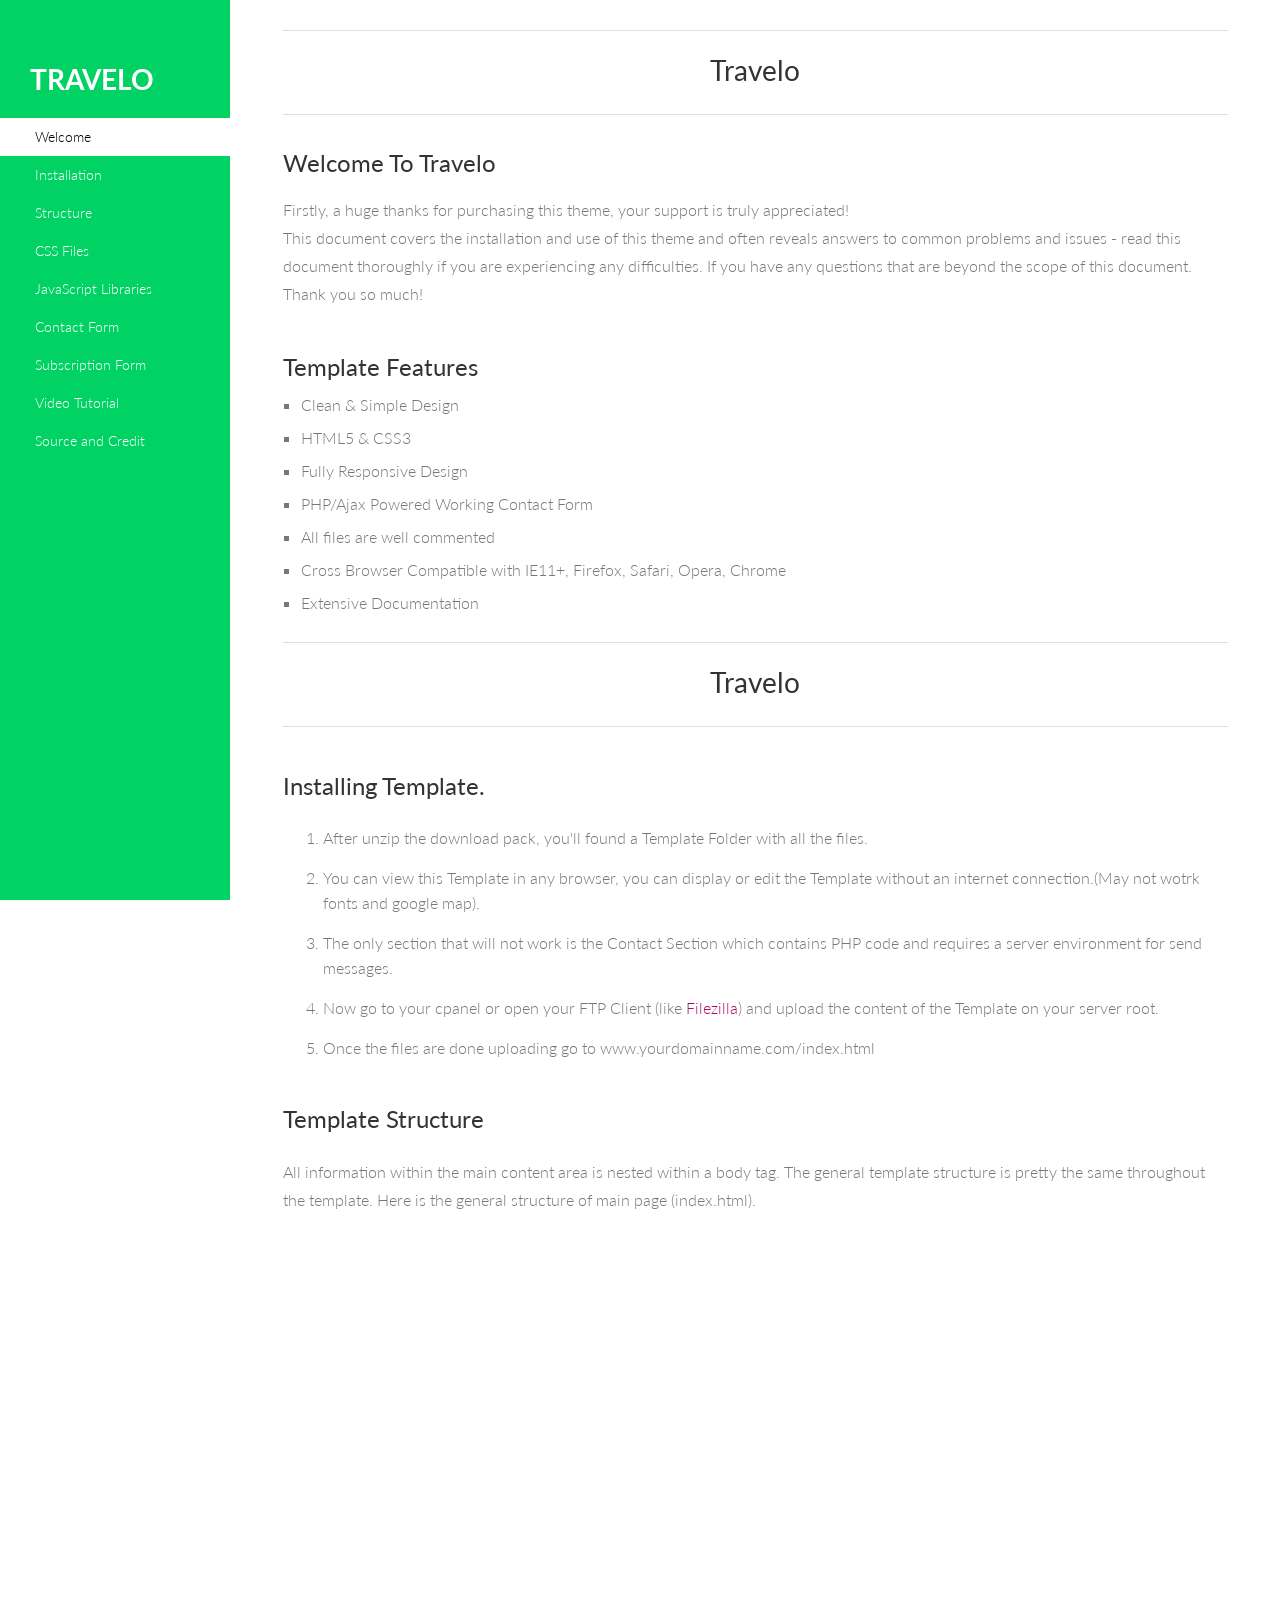
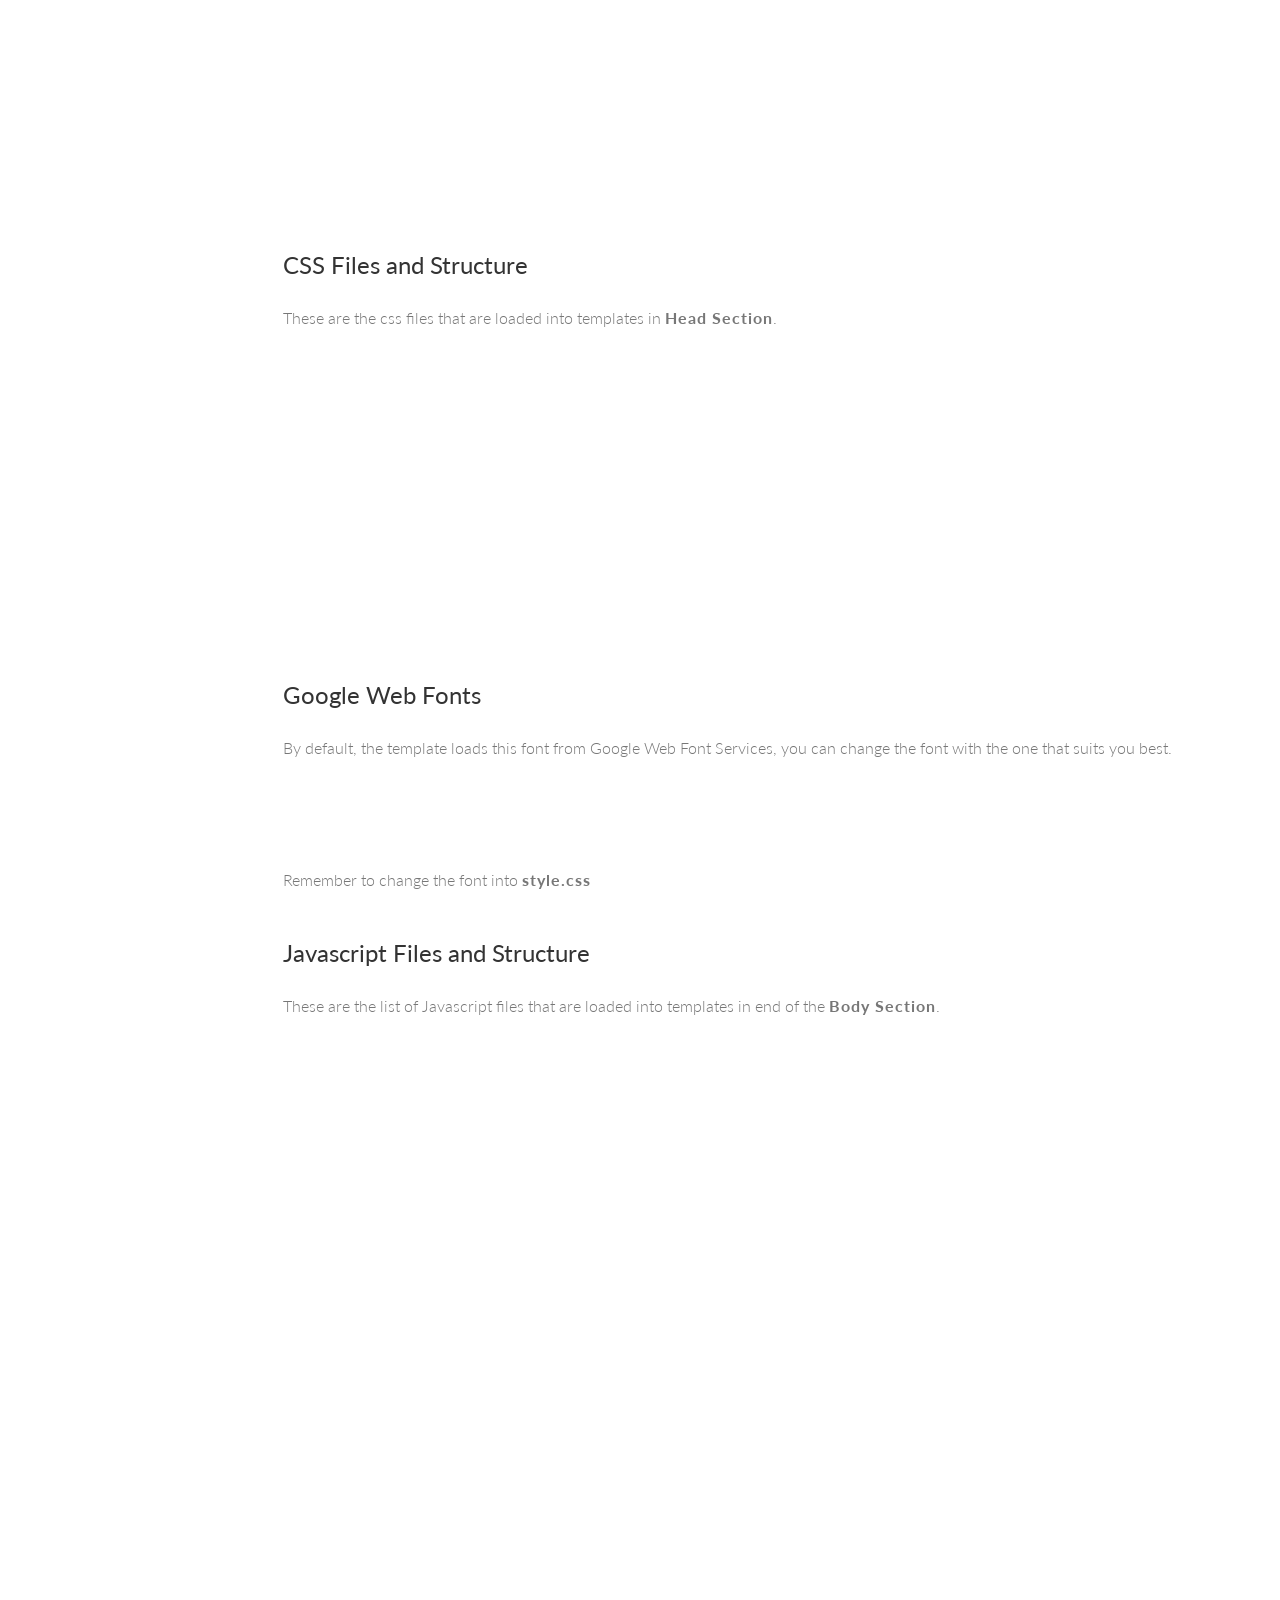
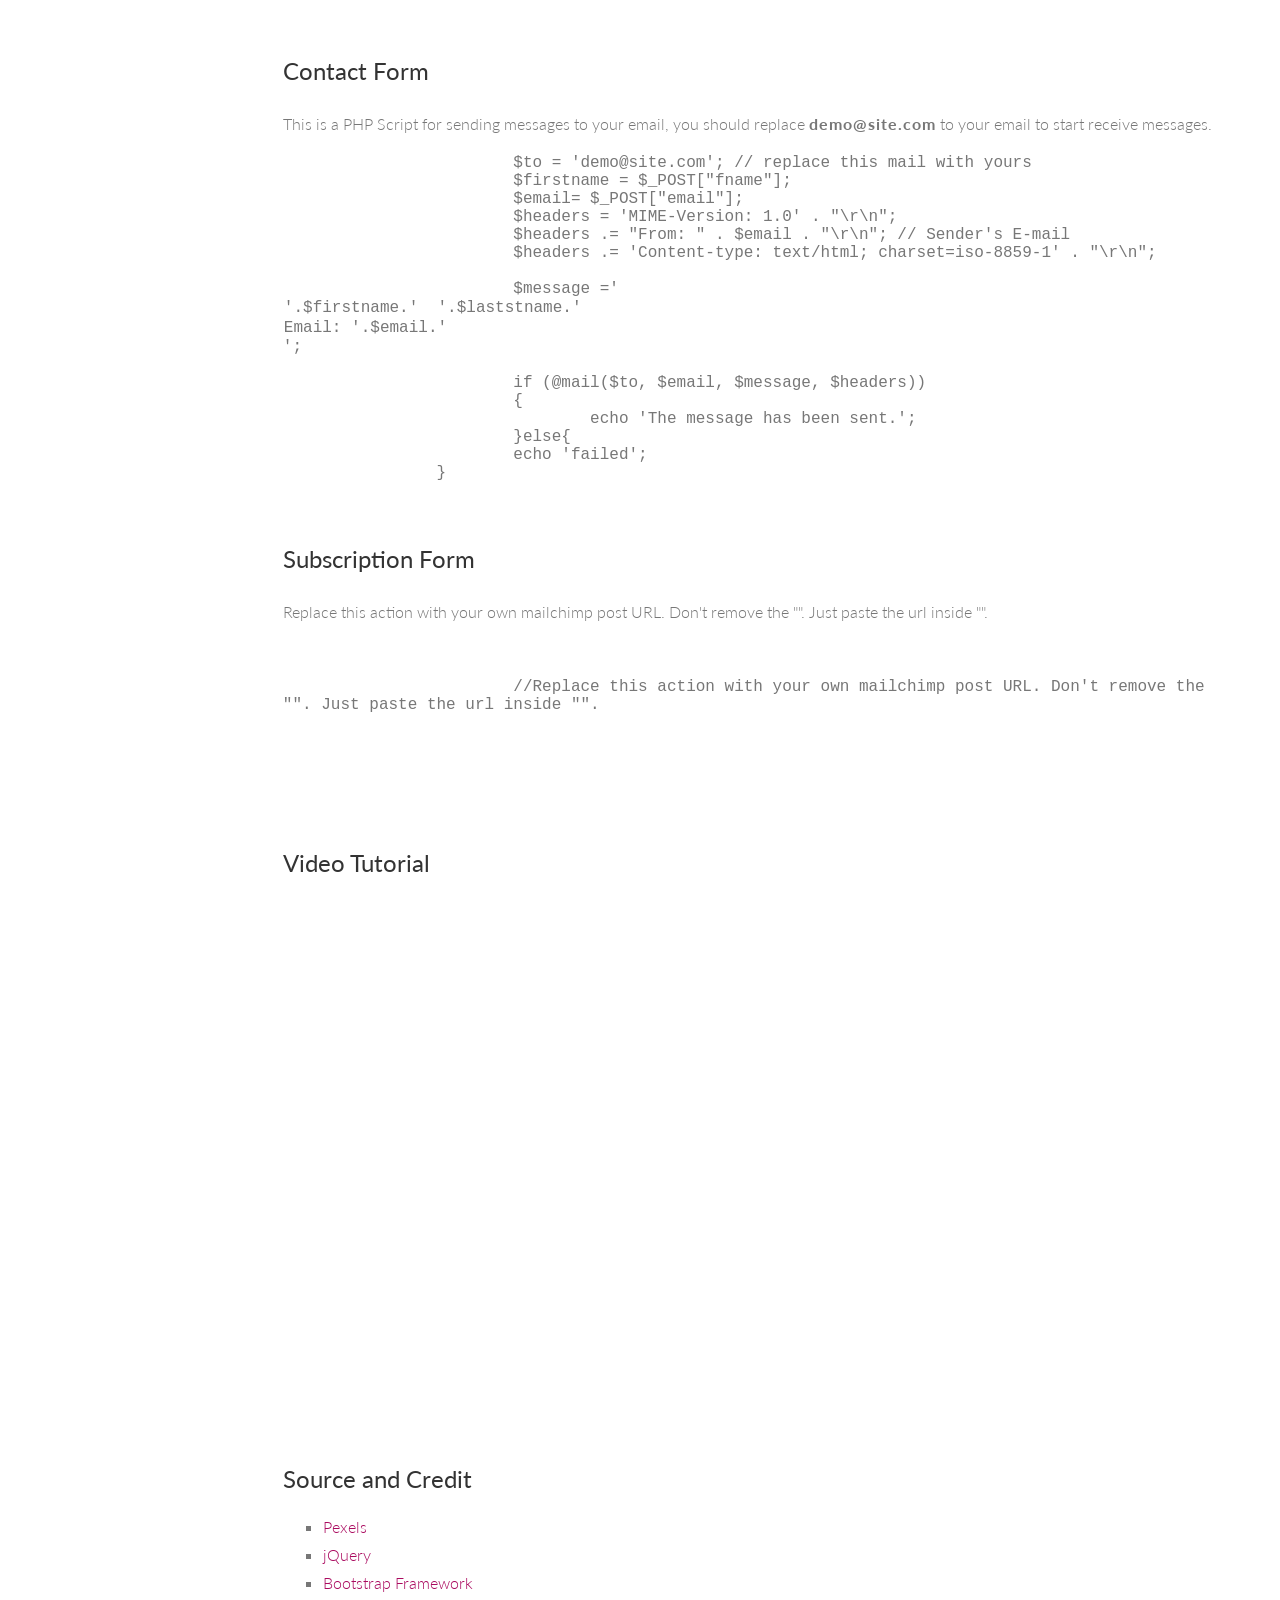
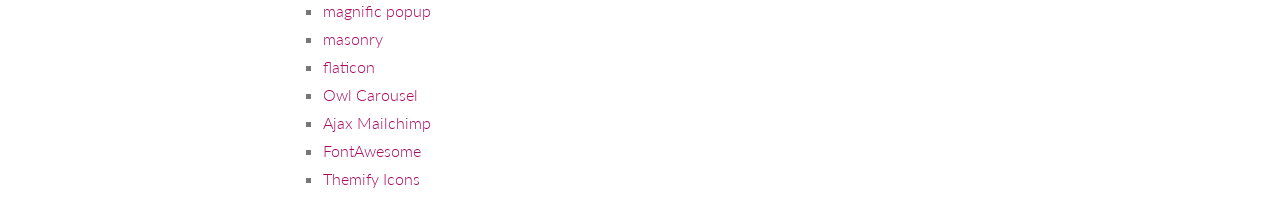
==== travel doc/index.html @ 7d1c59f2 "deploy" ====
<!DOCTYPE html>
<!--[if lt IE 7]>      <html class="no-js lt-ie9 lt-ie8 lt-ie7"> <![endif]-->
<!--[if IE 7]>         <html class="no-js lt-ie9 lt-ie8"> <![endif]-->
<!--[if IE 8]>         <html class="no-js lt-ie9"> <![endif]-->
<!--[if gt IE 8]><!--> <html class="no-js"> <!--<![endif]-->
<head>
	<meta charset="utf-8">
	<title>Travelo</title>
	<meta name="description" content="">
	<!-- Mobile Specific Meta -->
	<meta name="viewport" content="width=device-width, initial-scale=1">

	<!-- <link rel="shortcut icon" href="img/favicon.png"> -->

	<link href='http://fonts.googleapis.com/css?family=Lato:300,400,700' rel='stylesheet'>

	<!-- Syntax Highlighter -->
	<link rel="stylesheet" type="text/css" href="syntax-highlighter/styles/shCore.css" media="all">
	<link rel="stylesheet" type="text/css" href="syntax-highlighter/styles/shThemeDefault.css" media="all">

	<!-- Font Awesome CSS-->
	<link rel="stylesheet" href="css/font-awesome.min.css">
	<!-- Normalize/Reset CSS-->
	<link rel="stylesheet" href="css/normalize.min.css">
	<!-- Main CSS-->
	<link rel="stylesheet" href="css/main.css">

</head>

<body id="welcome">

	<aside class="left-sidebar">
		<div class="logo">
			<a href="#welcome">
				<h1>Travelo</h1>
			</a>
		</div>
		<nav class="left-nav">
			<ul id="nav">
				<li class="current"><a href="#welcome">Welcome</a></li>
				<li><a href="#installation">Installation</a></li>
				<li><a href="#tmpl-structure">Structure</a></li>
				<li><a href="#css-structure">CSS Files</a></li>
				<li><a href="#javascript">JavaScript Libraries</a></li>
				<li><a href="#contact-form">Contact Form</a></li>
				<li><a href="#subscription-form">Subscription Form</a></li>
				<li><a href="#video">Video Tutorial</a></li>
				<li><a href="#credit">Source and Credit</a></li>
			</ul>
		</nav>
	</aside>

	<div id="main-wrapper">
		<div class="main-content">
			<section id="welcome">
				<div class="content-header">
					<h1>Travelo</h1>
				</div>
				<div class="welcome">
					<h2 class="twenty">Welcome To Travelo</h2>

					<p>Firstly, a huge thanks for purchasing this theme, your support is truly appreciated!</p>

					<p>This document covers the installation and use of this theme and often reveals answers to common problems and issues - read this document thoroughly if you are experiencing any difficulties. If you have any questions that are beyond the scope of this document. Thank you so much!</p>
				</div>

				<div class="features">
					<h2 class="twenty">Template Features</h2>

					<ul>
						<li>Clean &amp; Simple Design</li>
						<li>HTML5 &amp; CSS3</li>
						<li>Fully Responsive Design</li>
						<li>PHP/Ajax Powered Working Contact Form</li>
						<li>All files are well commented</li>
						<li>Cross Browser Compatible with IE11+, Firefox, Safari, Opera, Chrome</li>
						<li>Extensive Documentation</li>
					</ul>
				</div>

			</section>

			<section id="installation">
				<div class="content-header">
					<h1>Travelo</h1>
				</div>
				<h2 class="title">Installing Template.</h2>

				<div class="section-content">
					<ol>
						<li>After unzip the download pack, you'll found a Template Folder with all the files.</li>
						<li>You can view this Template in any browser, you can display or edit the Template without an internet connection.(May not wotrk fonts and google map).</li>
						<li>The only section that will not work is the Contact Section which contains PHP code and requires a server environment for send messages.</li>
						<li>Now go to your cpanel or open your FTP Client (like <a target="_blank" href="https://filezilla-project.org/download.php">Filezilla</a>) and upload the content of the Template on your server root.</li>
						<li>Once the files are done uploading go to www.yourdomainname.com/index.html</li>
					</ol>
				</div>

			</section>


			<section id="tmpl-structure">
				<h2 class="title">Template Structure</h2>
				<p class="fifteen">All information within the main content area is nested within a body tag. The general template structure is pretty the same throughout the template. Here is the general structure of main page (index.html).</p>
				<pre class="brush: html">
					<header class="header_area">

					</header>

					<main class="site-main">
						<section class="section">

						</section>
						<section class="section">

						</section>
						<section class="section">

						</section>
					</main>

					<footer class="footer">

					</footer>
				</pre>
			</section>


			<section id="css-structure">
				<h2 class="title">CSS Files and Structure</h2>
				<p class="fifteen">These are the css files that are loaded into templates in <strong>Head Section</strong>.</p>
				<pre class="brush: html">
		            <!--
                    CSS
                    ============================================= -->
                    <!-- Bootstrap CSS -->
					<!-- CSS here -->
					<link rel="stylesheet" href="css/bootstrap.min.css">
					<link rel="stylesheet" href="css/owl.carousel.min.css">
					<link rel="stylesheet" href="css/magnific-popup.css">
					<link rel="stylesheet" href="css/font-awesome.min.css">
					<link rel="stylesheet" href="css/themify-icons.css">
					<link rel="stylesheet" href="css/gijgo.css">
					<link rel="stylesheet" href="css/nice-select.css">
					<link rel="stylesheet" href="css/animate.css">
					<link rel="stylesheet" href="css/flaticon.css">
					<link rel="stylesheet" href="css/slicknav.css">
				
					<link rel="stylesheet" href="css/style.css">
                </pre>

                <h2 class="title">Google Web Fonts</h2>

                <p>By default, the template loads this font from Google Web Font Services, you can change the font with the one that suits you best.</p>

                <pre class="brush:html">		                
						<!--
						Google Font
						=========================== -->
						<link href="https://fonts.googleapis.com/css?family=Anton|Monoton|Muli:400,400i,500,500i,600&display=swap" rel="stylesheet"> 
					</pre>

					<p class="twenty">Remember to change the font into <strong>style.css</strong></p>
				</section>

				<section id="javascript">
					<h2 class="title">Javascript Files and Structure</h2>

					<p class="fifteen">These are the list of Javascript files that are loaded into templates in end of the <strong>Body Section</strong>.

						<pre class="brush: html">
                  <!--
                  JavaScripts
                  ========================== -->
					
				<!-- JS here -->
				<script src="js/vendor/modernizr-3.5.0.min.js"></script>
				<script src="js/vendor/jquery-1.12.4.min.js"></script>
				<script src="js/popper.min.js"></script>
				<script src="js/bootstrap.min.js"></script>
				<script src="js/owl.carousel.min.js"></script>
				<script src="js/isotope.pkgd.min.js"></script>
				<script src="js/ajax-form.js"></script>
				<script src="js/waypoints.min.js"></script>
				<script src="js/jquery.counterup.min.js"></script>
				<script src="js/imagesloaded.pkgd.min.js"></script>
				<script src="js/scrollIt.js"></script>
				<script src="js/jquery.scrollUp.min.js"></script>
				<script src="js/wow.min.js"></script>
				<script src="js/nice-select.min.js"></script>
				<script src="js/jquery.slicknav.min.js"></script>
				<script src="js/jquery.magnific-popup.min.js"></script>
				<script src="js/plugins.js"></script>
				<script src="js/gijgo.min.js"></script>

				<!--contact js-->
				<script src="js/contact.js"></script>
				<script src="js/jquery.ajaxchimp.min.js"></script>
				<script src="js/jquery.form.js"></script>
				<script src="js/jquery.validate.min.js"></script>
				<script src="js/mail-script.js"></script>


				<script src="js/main.js"></script>
              </pre>

          </section>

          <section id="contact-form">
          	<h2 class="title"> Contact Form </h2>
          	<p>This is a PHP Script for sending messages to your email, you should replace <strong>demo@site.com</strong> to your email to start receive messages.</p>
          	<pre class="brush:php">
          		$to = 'demo@site.com'; // replace this mail with yours
          		$firstname = $_POST["fname"];
          		$email= $_POST["email"];
          		$headers = 'MIME-Version: 1.0' . "\r\n";
          		$headers .= "From: " . $email . "\r\n"; // Sender's E-mail
          		$headers .= 'Content-type: text/html; charset=iso-8859-1' . "\r\n";

          		$message ='<table style="width:100%">
          			<tr>
          				<td>'.$firstname.'  '.$laststname.'</td>
          			</tr>
          			<tr><td>Email: '.$email.'</td></tr>
          		</table>';

          		if (@mail($to, $email, $message, $headers))
          		{
          			echo 'The message has been sent.';
          		}else{
          		echo 'failed';
          	}
          </pre>		            
      </section>
      <section id="subscription-form">
      	<h2 class="title"> Subscription Form </h2>
      	<p>Replace this action with your own mailchimp post URL. Don't remove the "". Just paste the url inside "".</p>
      	<pre class="brush: javascript">
      		<div id="mc_embed_signup">
      			//Replace this action with your own mailchimp post URL. Don't remove the "". Just paste the url inside "".
      			<form target="_blank" novalidate action="https://spondonit.us12.list-manage.com/subscribe/post?u=1462626880ade1ac87bd9c93a&id=92a4423d01" method="get" class="subscription relative d-flex justify-content-center"></form>
      		</div>
      	</pre>		            
      </section>
      <section id="video">
      	<h2 class="title"> Video Tutorial </h2>
      	<!-- 21:9 aspect ratio -->
      	<div class="embed-responsive embed-responsive-21by9">
      		<iframe class="embed-responsive-item" width="100%" height="515" src="https://www.youtube.com/embed/i7_PRPLOxVE?rel=0&amp;controls=0&amp;showinfo=0" frameborder="0" allowfullscreen></iframe>
      	</div>	            
      </section>
      <section id="credit">
      	<h2 class="title">Source and Credit</h2>		            
      	<div class="script-source">
      		<ul>
      			<li><a target="_blank" href="http://www.pexels.com">Pexels</a></li>
      			<li><a target="_blank" href="http://jquery.com/">jQuery</a></li>
      			<li><a target="_blank" href="http://getbootstrap.com">Bootstrap Framework</a></li>
      			<li><a target="_blank" href="https://dimsemenov.com/plugins/magnific-popup/">magnific popup</a></li>
      			<li><a target="_blank" href="https://masonry.desandro.com/">masonry</a></li>
      			<li><a target="_blank" href="https://www.flaticon.com/home">flaticon</a></li>
      			<li><a target="_blank" href="http://www.owlgraphic.com/owlcarousel">Owl Carousel</a></li>
      			<li><a target="_blank" href="https://github.com/iamMonzurul/jQuery-AJAX-MailChimp">Ajax Mailchimp</a></li>
      			<li><a target="_blank" href="http://fontawesome.io/">FontAwesome</a></li>
      			<li><a target="_blank" href="https://themify.me/themify-icons">Themify Icons</a></li>

      		</ul>
      	</div>
      </section>
  </div>
</div>


		<!-- Essential JavaScript Libraries
			==============================================-->
			<script type="text/javascript" src="js/jquery-1.11.0.min.js"></script>
			<script type="text/javascript" src="js/jquery.nav.js"></script>
			<script type="text/javascript" src="syntax-highlighter/scripts/shCore.js"></script> 
			<script type="text/javascript" src="syntax-highlighter/scripts/shBrushXml.js"></script> 
			<script type="text/javascript" src="syntax-highlighter/scripts/shBrushCss.js"></script> 
			<script type="text/javascript" src="syntax-highlighter/scripts/shBrushJScript.js"></script> 
			<script type="text/javascript" src="syntax-highlighter/scripts/shBrushPhp.js"></script> 
			<script type="text/javascript">
				SyntaxHighlighter.all()
			</script>
			<script type="text/javascript" src="js/custom.js"></script>

		</body>
		</html>
---- travel doc/syntax-highlighter/styles/shCore.css ----
/**
 * SyntaxHighlighter
 * http://alexgorbatchev.com/SyntaxHighlighter
 *
 * SyntaxHighlighter is donationware. If you are using it, please donate.
 * http://alexgorbatchev.com/SyntaxHighlighter/donate.html
 *
 * @version
 * 3.0.83 (July 02 2010)
 * 
 * @copyright
 * Copyright (C) 2004-2010 Alex Gorbatchev.
 *
 * @license
 * Dual licensed under the MIT and GPL licenses.
 */
.syntaxhighlighter a,
.syntaxhighlighter div,
.syntaxhighlighter code,
.syntaxhighlighter table,
.syntaxhighlighter table td,
.syntaxhighlighter table tr,
.syntaxhighlighter table tbody,
.syntaxhighlighter table thead,
.syntaxhighlighter table caption,
.syntaxhighlighter textarea {
  -moz-border-radius: 0 0 0 0 !important;
  -webkit-border-radius: 0 0 0 0 !important;
  background: none !important;
  border: 0 !important;
  bottom: auto !important;
  float: none !important;
  height: auto !important;
  left: auto !important;
  line-height: 1.1em !important;
  margin: 0 !important;
  outline: 0 !important;
  overflow: visible !important;
  padding: 0 !important;
  position: static !important;
  right: auto !important;
  text-align: left !important;
  top: auto !important;
  vertical-align: baseline !important;
  width: auto !important;
  box-sizing: content-box !important;
  font-family: "Consolas", "Bitstream Vera Sans Mono", "Courier New", Courier, monospace !important;
  font-weight: normal !important;
  font-style: normal !important;
  font-size: 1em !important;
  min-height: inherit !important;
  min-height: auto !important;
}

.syntaxhighlighter {
  width: 100% !important;
  margin: 1em 0 1em 0 !important;
  position: relative !important;
  overflow: auto !important;
  font-size: 1em !important;
}
.syntaxhighlighter.source {
  overflow: hidden !important;
}
.syntaxhighlighter .bold {
  font-weight: bold !important;
}
.syntaxhighlighter .italic {
  font-style: italic !important;
}
.syntaxhighlighter .line {
  white-space: pre !important;
}
.syntaxhighlighter table {
  width: 100% !important;
}
.syntaxhighlighter table caption {
  text-align: left !important;
  padding: .5em 0 0.5em 1em !important;
}
.syntaxhighlighter table td.code {
  width: 100% !important;
}
.syntaxhighlighter table td.code .container {
  position: relative !important;
}
.syntaxhighlighter table td.code .container textarea {
  box-sizing: border-box !important;
  position: absolute !important;
  left: 0 !important;
  top: 0 !important;
  width: 100% !important;
  height: 100% !important;
  border: none !important;
  background: white !important;
  padding-left: 1em !important;
  overflow: hidden !important;
  white-space: pre !important;
}
.syntaxhighlighter table td.gutter .line {
  text-align: right !important;
  padding: 0 0.5em 0 1em !important;
}
.syntaxhighlighter table td.code .line {
  padding: 0 1em !important;
}
.syntaxhighlighter.nogutter td.code .container textarea, .syntaxhighlighter.nogutter td.code .line {
  padding-left: 0em !important;
}
.syntaxhighlighter.show {
  display: block !important;
}
.syntaxhighlighter.collapsed table {
  display: none !important;
}
.syntaxhighlighter.collapsed .toolbar {
  padding: 0.1em 0.8em 0em 0.8em !important;
  font-size: 1em !important;
  position: static !important;
  width: auto !important;
  height: auto !important;
}
.syntaxhighlighter.collapsed .toolbar span {
  display: inline !important;
  margin-right: 1em !important;
}
.syntaxhighlighter.collapsed .toolbar span a {
  padding: 0 !important;
  display: none !important;
}
.syntaxhighlighter.collapsed .toolbar span a.expandSource {
  display: inline !important;
}
.syntaxhighlighter .toolbar {
  position: absolute !important;
  right: 1px !important;
  top: 1px !important;
  width: 11px !important;
  height: 11px !important;
  font-size: 10px !important;
  z-index: 10 !important;
}
.syntaxhighlighter .toolbar span.title {
  display: inline !important;
}
.syntaxhighlighter .toolbar a {
  display: block !important;
  text-align: center !important;
  text-decoration: none !important;
  padding-top: 1px !important;
}
.syntaxhighlighter .toolbar a.expandSource {
  display: none !important;
}
.syntaxhighlighter.ie {
  font-size: .9em !important;
  padding: 1px 0 1px 0 !important;
}
.syntaxhighlighter.ie .toolbar {
  line-height: 8px !important;
}
.syntaxhighlighter.ie .toolbar a {
  padding-top: 0px !important;
}
.syntaxhighlighter.printing .line.alt1 .content,
.syntaxhighlighter.printing .line.alt2 .content,
.syntaxhighlighter.printing .line.highlighted .number,
.syntaxhighlighter.printing .line.highlighted.alt1 .content,
.syntaxhighlighter.printing .line.highlighted.alt2 .content {
  background: none !important;
}
.syntaxhighlighter.printing .line .number {
  color: #bbbbbb !important;
}
.syntaxhighlighter.printing .line .content {
  color: black !important;
}
.syntaxhighlighter.printing .toolbar {
  display: none !important;
}
.syntaxhighlighter.printing a {
  text-decoration: none !important;
}
.syntaxhighlighter.printing .plain, .syntaxhighlighter.printing .plain a {
  color: black !important;
}
.syntaxhighlighter.printing .comments, .syntaxhighlighter.printing .comments a {
  color: #008200 !important;
}
.syntaxhighlighter.printing .string, .syntaxhighlighter.printing .string a {
  color: blue !important;
}
.syntaxhighlighter.printing .keyword {
  color: #006699 !important;
  font-weight: bold !important;
}
.syntaxhighlighter.printing .preprocessor {
  color: gray !important;
}
.syntaxhighlighter.printing .variable {
  color: #aa7700 !important;
}
.syntaxhighlighter.printing .value {
  color: #009900 !important;
}
.syntaxhighlighter.printing .functions {
  color: #ff1493 !important;
}
.syntaxhighlighter.printing .constants {
  color: #0066cc !important;
}
.syntaxhighlighter.printing .script {
  font-weight: bold !important;
}
.syntaxhighlighter.printing .color1, .syntaxhighlighter.printing .color1 a {
  color: gray !important;
}
.syntaxhighlighter.printing .color2, .syntaxhighlighter.printing .color2 a {
  color: #ff1493 !important;
}
.syntaxhighlighter.printing .color3, .syntaxhighlighter.printing .color3 a {
  color: red !important;
}
.syntaxhighlighter.printing .break, .syntaxhighlighter.printing .break a {
  color: black !important;
}
---- travel doc/syntax-highlighter/styles/shThemeDefault.css ----
/**
 * SyntaxHighlighter
 * http://alexgorbatchev.com/SyntaxHighlighter
 *
 * SyntaxHighlighter is donationware. If you are using it, please donate.
 * http://alexgorbatchev.com/SyntaxHighlighter/donate.html
 *
 * @version
 * 3.0.83 (July 02 2010)
 * 
 * @copyright
 * Copyright (C) 2004-2010 Alex Gorbatchev.
 *
 * @license
 * Dual licensed under the MIT and GPL licenses.
 */
.syntaxhighlighter {
  background-color: white !important;
  max-height:450px;
}
.syntaxhighlighter .line.alt1 {
  background-color: white !important;
}
.syntaxhighlighter .line.alt2 {
  background-color: white !important;
}
.syntaxhighlighter .line.highlighted.alt1, .syntaxhighlighter .line.highlighted.alt2 {
  background-color: #e0e0e0 !important;
}
.syntaxhighlighter .line.highlighted.number {
  color: black !important;
}
.syntaxhighlighter table caption {
  color: black !important;
}
.syntaxhighlighter .gutter {
  color: #afafaf !important;
}
.syntaxhighlighter .gutter .line {
  border-right: 3px solid #6ce26c !important;
}
.syntaxhighlighter .gutter .line.highlighted {
  background-color: #6ce26c !important;
  color: white !important;
}
.syntaxhighlighter.printing .line .content {
  border: none !important;
}
.syntaxhighlighter.collapsed {
  overflow: visible !important;
}
.syntaxhighlighter.collapsed .toolbar {
  color: blue !important;
  background: white !important;
  border: 1px solid #6ce26c !important;
}
.syntaxhighlighter.collapsed .toolbar a {
  color: blue !important;
}
.syntaxhighlighter.collapsed .toolbar a:hover {
  color: red !important;
}
.syntaxhighlighter .toolbar {
  color: white !important;
  background: #6ce26c !important;
  border: none !important;
}
.syntaxhighlighter .toolbar a {
  color: white !important;
}
.syntaxhighlighter .toolbar a:hover {
  color: black !important;
}
.syntaxhighlighter .plain, .syntaxhighlighter .plain a {
  color: black !important;
}
.syntaxhighlighter .comments, .syntaxhighlighter .comments a {
  color: #008200 !important;
}
.syntaxhighlighter .string, .syntaxhighlighter .string a {
  color: blue !important;
}
.syntaxhighlighter .keyword {
  color: #006699 !important;
}
.syntaxhighlighter .preprocessor {
  color: gray !important;
}
.syntaxhighlighter .variable {
  color: #aa7700 !important;
}
.syntaxhighlighter .value {
  color: #009900 !important;
}
.syntaxhighlighter .functions {
  color: #ff1493 !important;
}
.syntaxhighlighter .constants {
  color: #0066cc !important;
}
.syntaxhighlighter .script {
  font-weight: bold !important;
  color: #006699 !important;
  background-color: none !important;
}
.syntaxhighlighter .color1, .syntaxhighlighter .color1 a {
  color: gray !important;
}
.syntaxhighlighter .color2, .syntaxhighlighter .color2 a {
  color: #ff1493 !important;
}
.syntaxhighlighter .color3, .syntaxhighlighter .color3 a {
  color: red !important;
}

.syntaxhighlighter .keyword {
  font-weight: bold !important;
}
---- travel doc/css/main.css ----
body{
	background-color:#FFF;
    font-family: "Lato", sans-serif;
    font-weight: 300;
	font-size:16px;
	line-height:18px;
	color:#777;
}

p{
	margin:0;
}

a {
    color: #aa0a5f;
}

a, a:hover, a:focus{
	text-decoration: none;
	outline: 0;
}
h1, h2, h3,
h4, h5, h6 {
    color: #333;
	margin:0;
    font-weight: normal;
}

h1 { font-size: 28px;}
h2 { font-size: 24px;}
h3 { font-size: 18px;}
h5 { font-size: 16px;}
h6 { font-size: 14px;}

strong {
  letter-spacing: 1px;
}

code {
  background-color: #ddd;
  border-radius: 3px;
  color: #000;
  font-size: 85%;
  margin: 0;
  padding: 5px 10px;
}

code a {
    color: #333;
}

code a:hover {
    text-decoration: underline;
}

section p {
  line-height: 28px;
}

.clearfix:before,
.clearfix:after {
    content: " ";
    display: table;
}
.clearfix:after {
    clear: both;
}
.clearfix {
    *zoom: 1;
}

.tan {
  margin-bottom: 10px;
}

.fifteen{
    margin-bottom: 15px;
}

.twenty{
    margin-bottom: 20px;
}

.center {
    text-align: center;
}

.title {
    margin: 50px 0 30px;
}

.syntaxhighlighter {
    border: 1px solid #efefef;
    max-height: 100% !important;
    padding: 20px 0;
}


.main-content section {
  margin: 0 5%;
}


.left-sidebar {
    background-color: #00D363;
    float: left;
    min-height: 100%;
    position: fixed;
    width: 18%;
}

.logo {
    padding-bottom: 30px;
    padding-left: 30px;
    padding-top: 70px;
}
.logo h1{
    color: #fff;
    font-weight: 700;
    text-transform: uppercase;
}
.left-nav ul {
    margin: 0;
    padding: 0;
    font-size: 14px;
}

.left-nav ul li a {
    color: #fff;
    display: block;
    padding: 10px 35px;
    -webkit-transition: all 0.3s ease-in 0s;
       -moz-transition: all 0.3s ease-in 0s;
        -ms-transition: all 0.3s ease-in 0s;
         -o-transition: all 0.3s ease-in 0s;
            transition: all 0.3s ease-in 0s;
}

.left-nav ul li a:hover, .left-nav ul li .current {
    background-color: #fff;
    color: #000;
}


#main-wrapper {
    float: left;
    margin-left: 18%;
    width: 82%;
}

.content-header {
    border-bottom: 1px solid #ddd;
    border-top: 1px solid #ddd;
    margin-top: 30px;
    padding: 30px 0 35px;
    text-align: center;
}

.welcome {
    font-size: 16px;
    line-height: 26px;
    margin: 35px auto 0;
}

.features {
    margin-top: 50px;
}

.features ul li {
    list-style: square outside none;
    margin-bottom: 15px;
}

.features > ul {
    padding-left: 18px;
}

.author {
    border-bottom: 1px solid #ddd;
    border-top: 1px solid #ddd;
    margin-top: 50px;
    padding: 30px 0;
}

.author-info {
    font-size: 18px;
    line-height: 28px;
    margin: 0 auto;
    width: 50%;
}

.section-content {
    font-size: 16px;
    line-height: 25px;
}

.section-content li {
    margin-bottom: 15px;
}

.section-content a:hover {
    text-decoration: underline;
}

.script-source li {
    list-style: square outside none;
    margin-bottom: 10px;
}

#twitter-feed li,
#flickr li {
    line-height: 25px;
    margin-bottom: 10px;
}

#twitter-feed img {
    border: 1px solid #ddd;
    box-shadow: 2px 3px 3px #ddd;
    height: auto;
    margin-top: 10px;
    max-width: 100%;
}
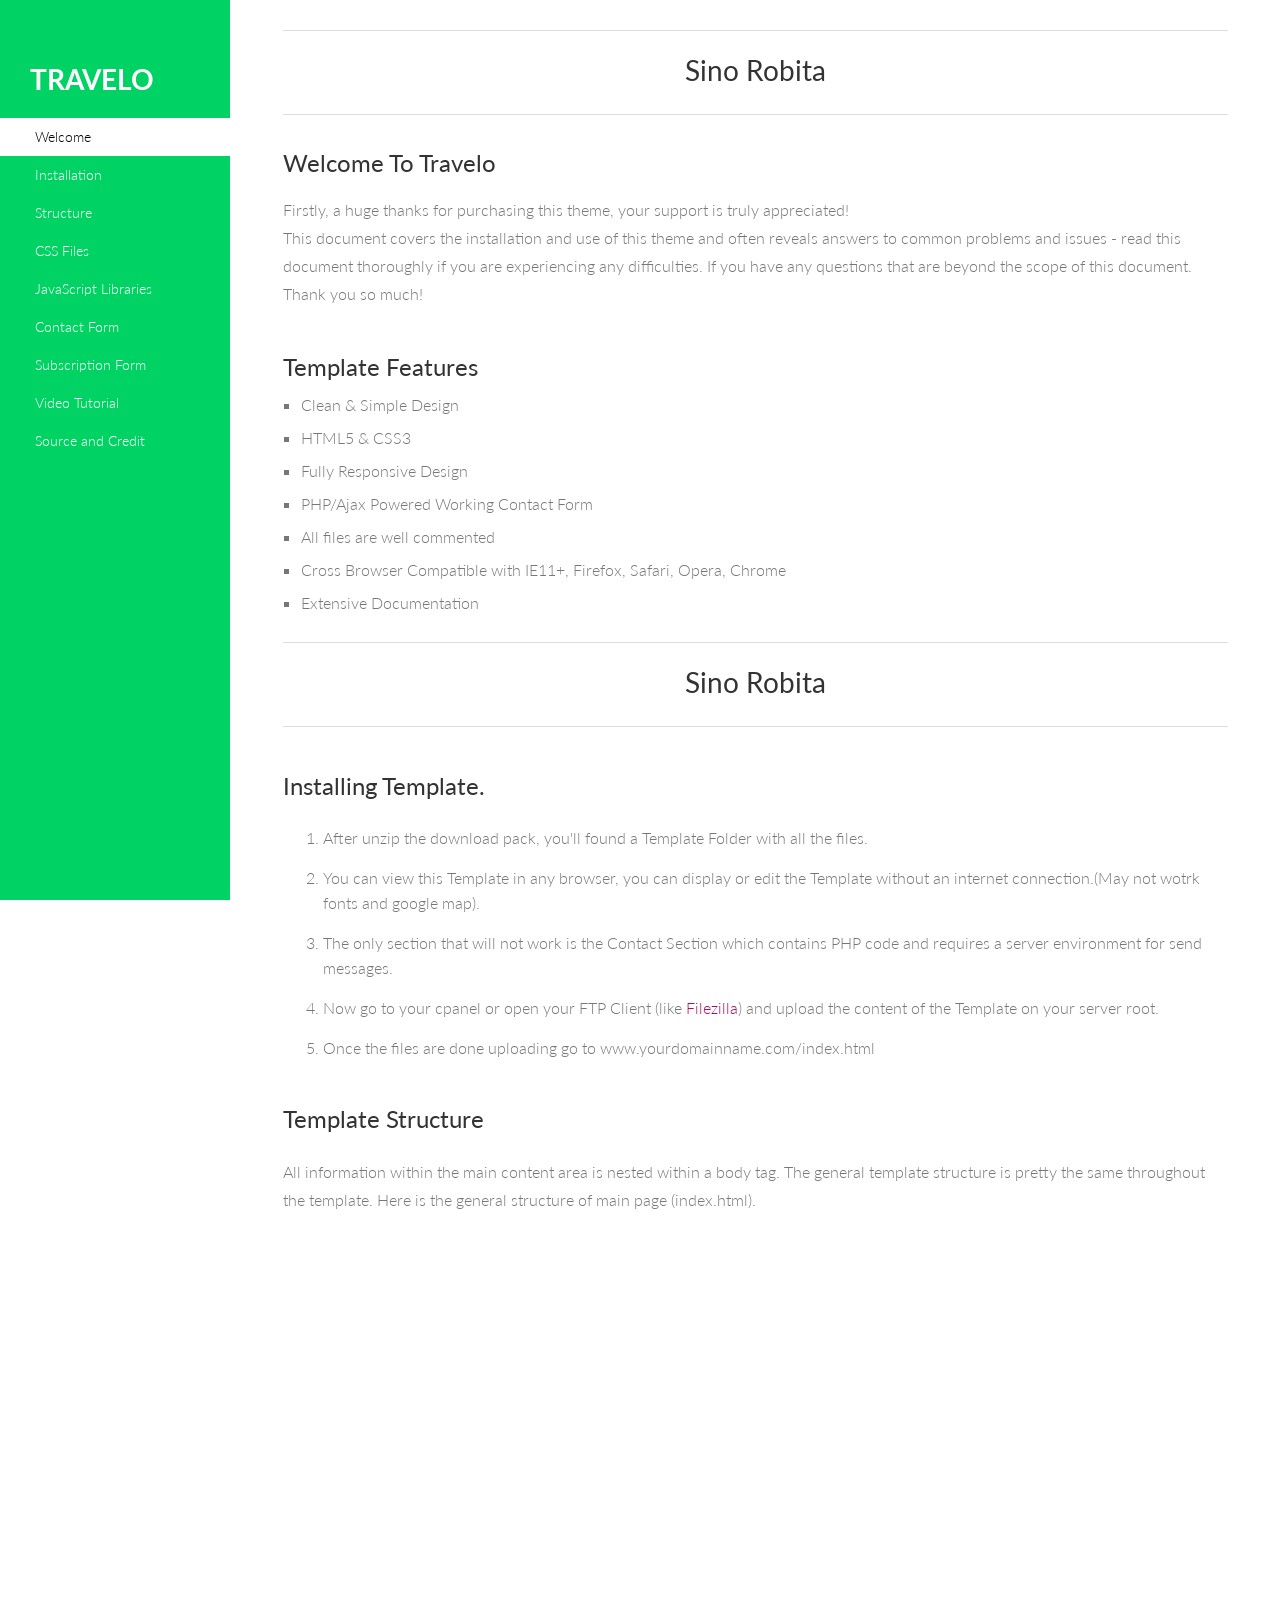
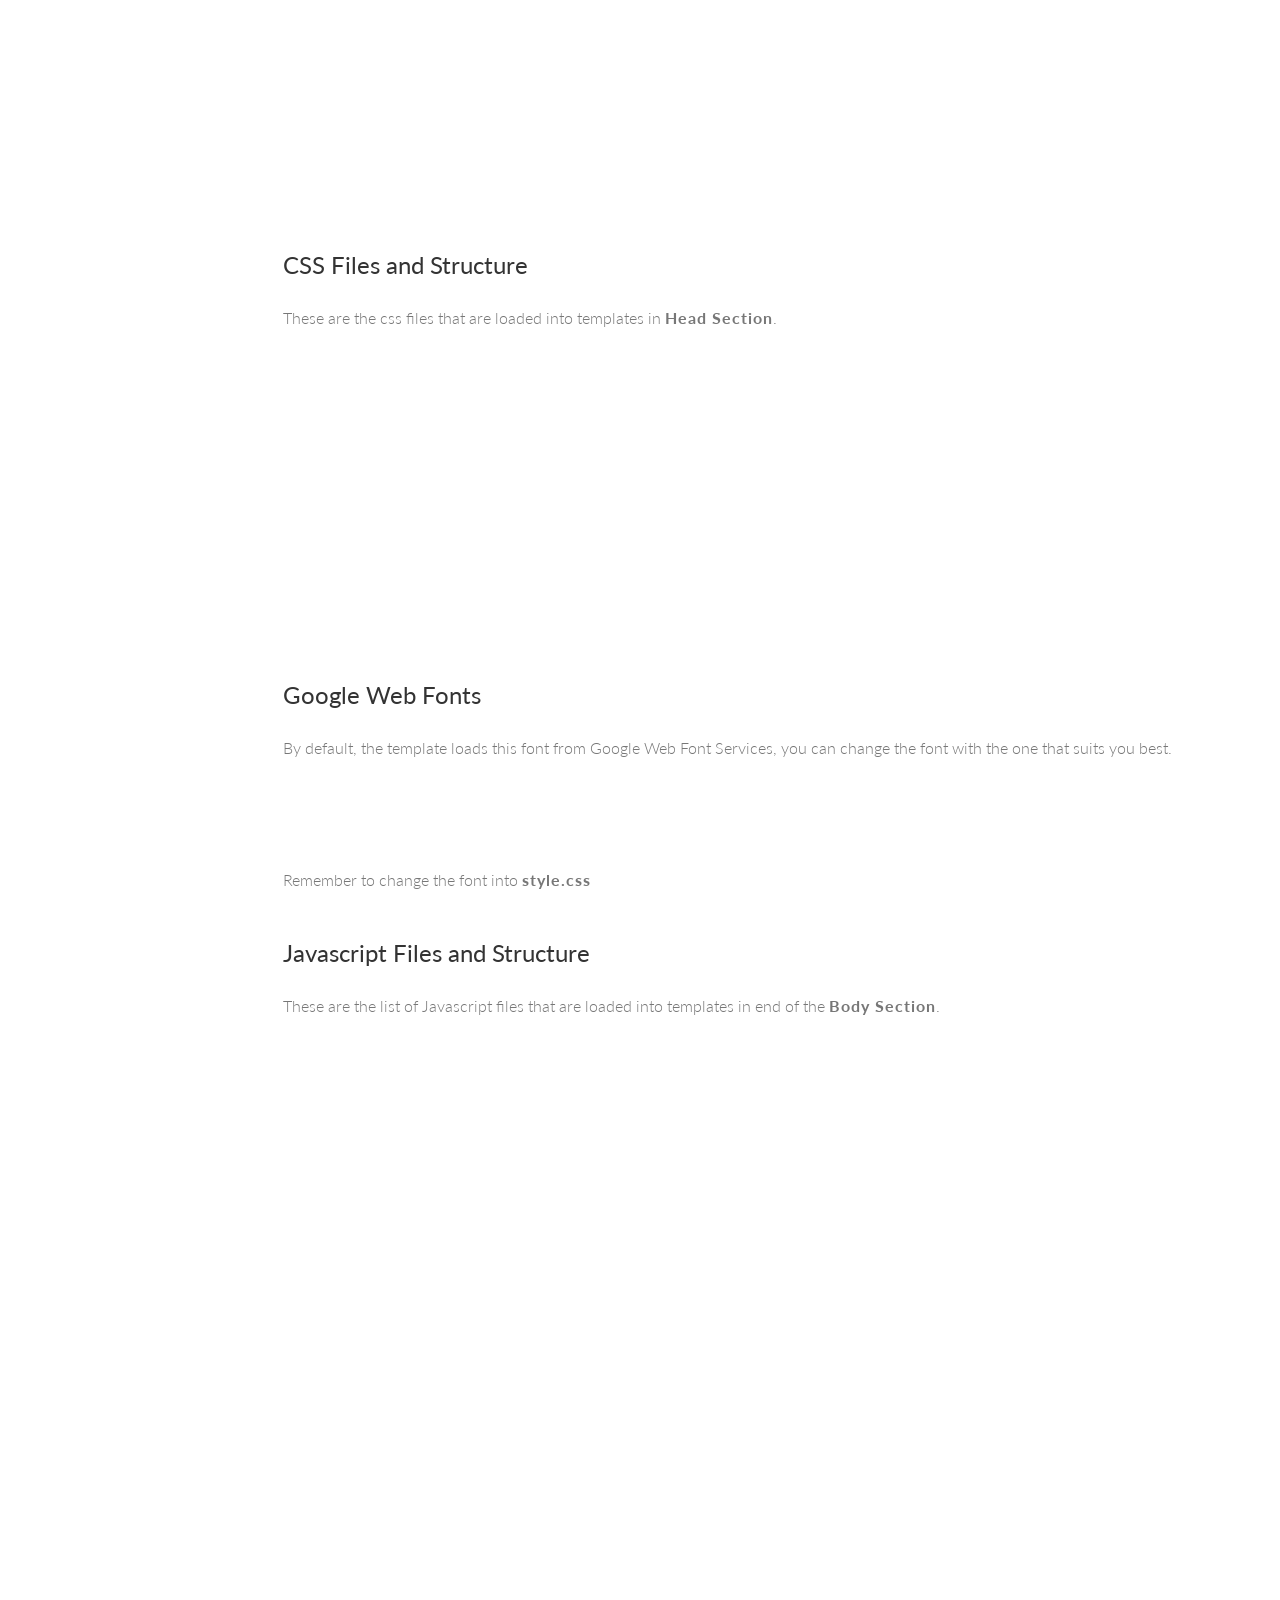
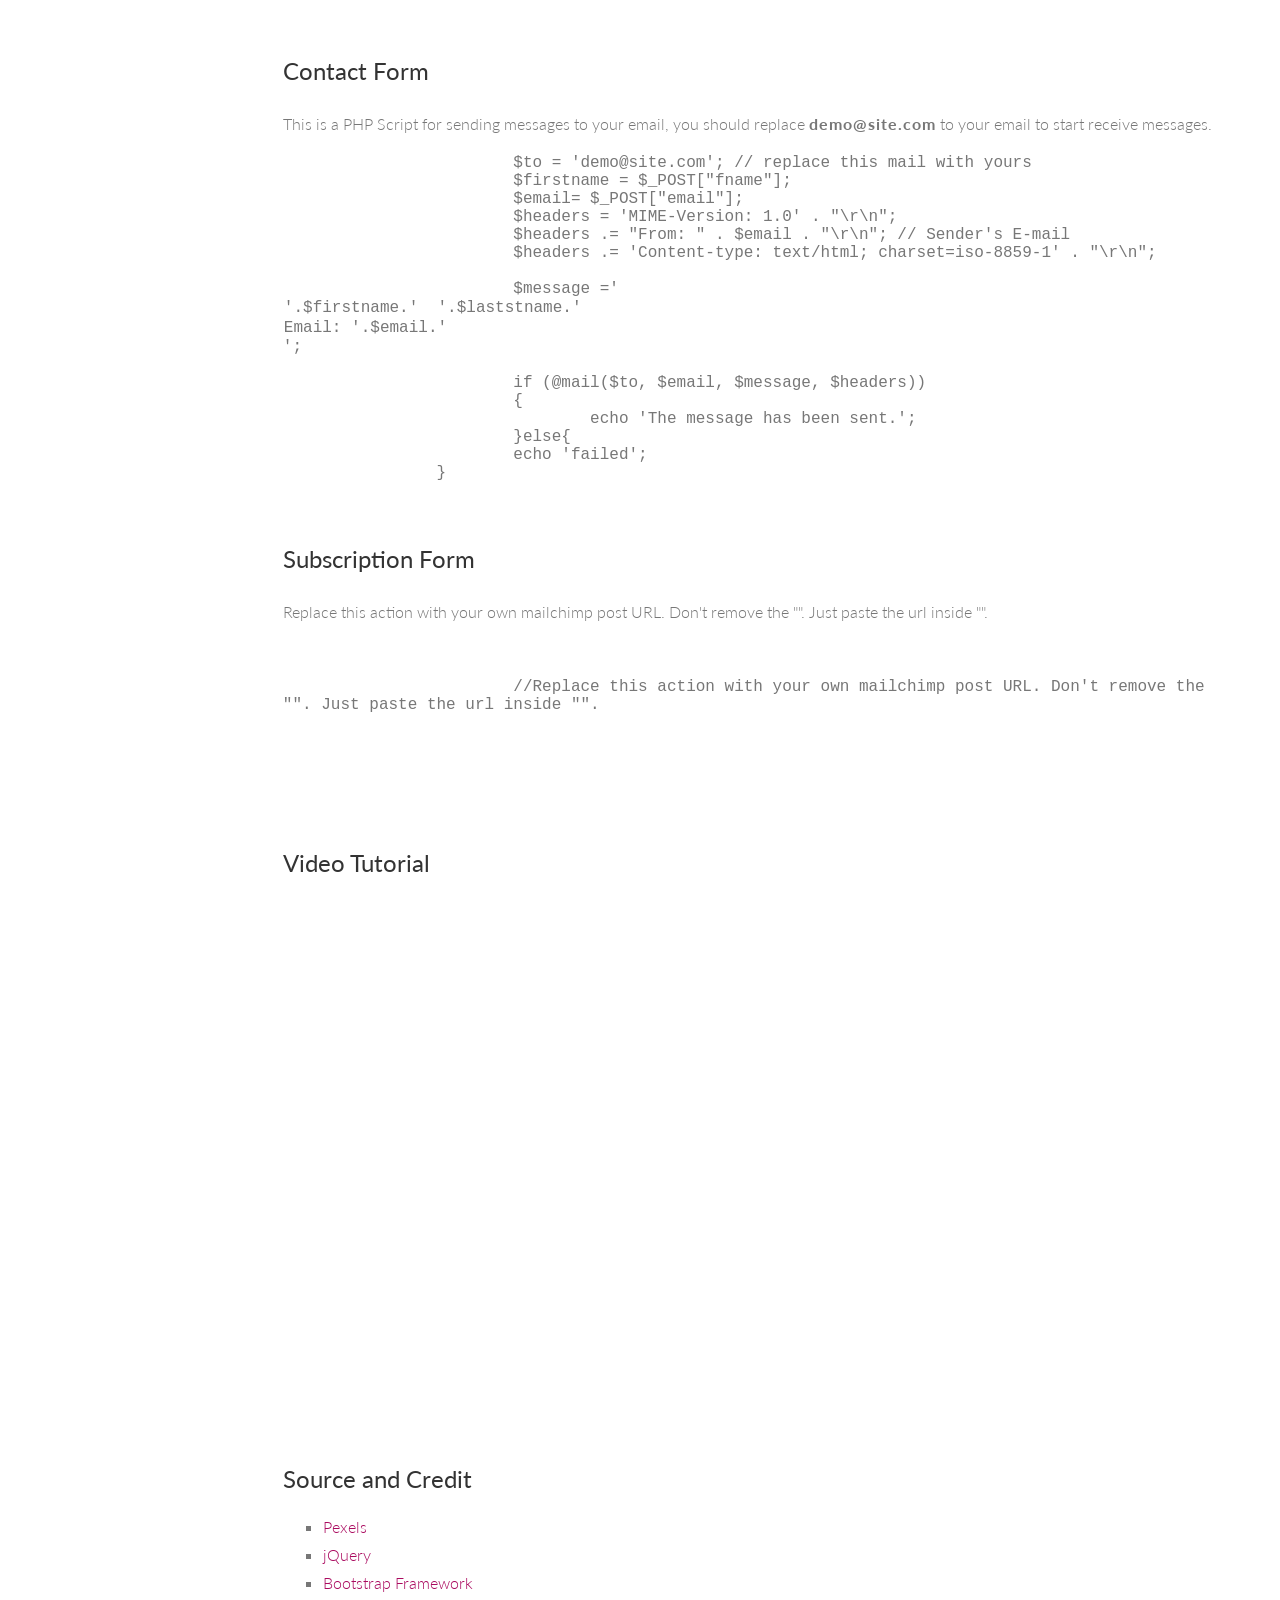
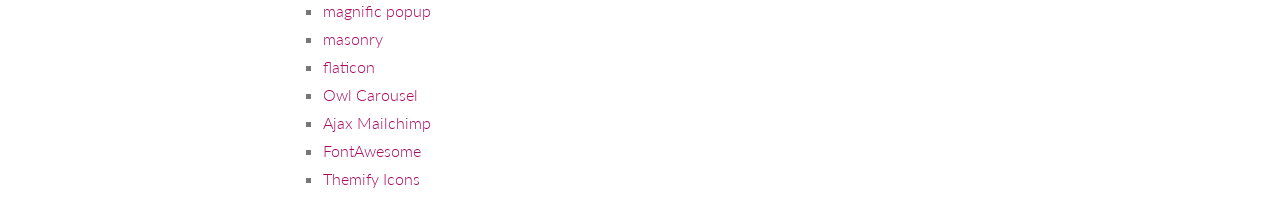
==== commit 226def77: "add payment sum" ====
--- a/travel doc/index.html
+++ b/travel doc/index.html
@@ -5,7 +5,7 @@
 <!--[if gt IE 8]><!--> <html class="no-js"> <!--<![endif]-->
 <head>
 	<meta charset="utf-8">
-	<title>Travelo</title>
+	<title>Sino Robita</title>
 	<meta name="description" content="">
 	<!-- Mobile Specific Meta -->
 	<meta name="viewport" content="width=device-width, initial-scale=1">
@@ -54,7 +54,7 @@
 		<div class="main-content">
 			<section id="welcome">
 				<div class="content-header">
-					<h1>Travelo</h1>
+					<h1>Sino Robita</h1>
 				</div>
 				<div class="welcome">
 					<h2 class="twenty">Welcome To Travelo</h2>
@@ -82,7 +82,7 @@
 
 			<section id="installation">
 				<div class="content-header">
-					<h1>Travelo</h1>
+					<h1>Sino Robita</h1>
 				</div>
 				<h2 class="title">Installing Template.</h2>
 
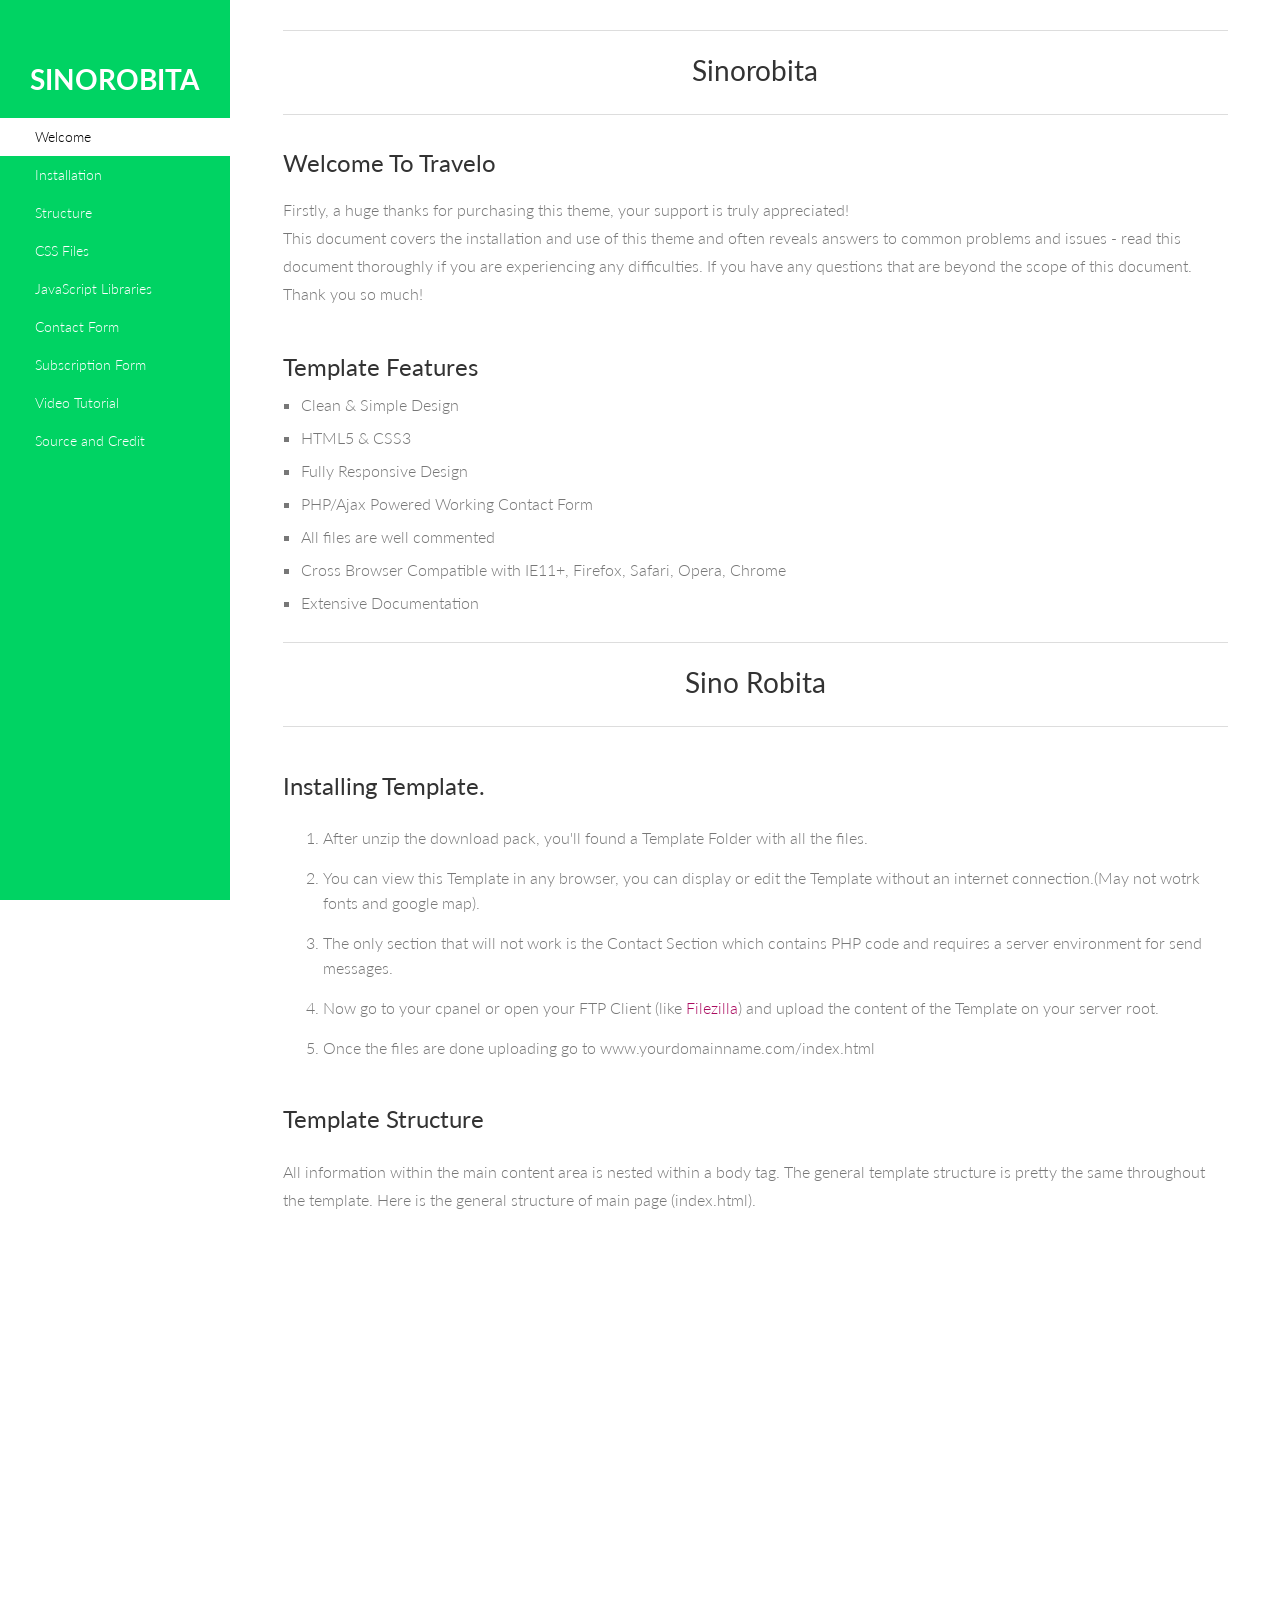
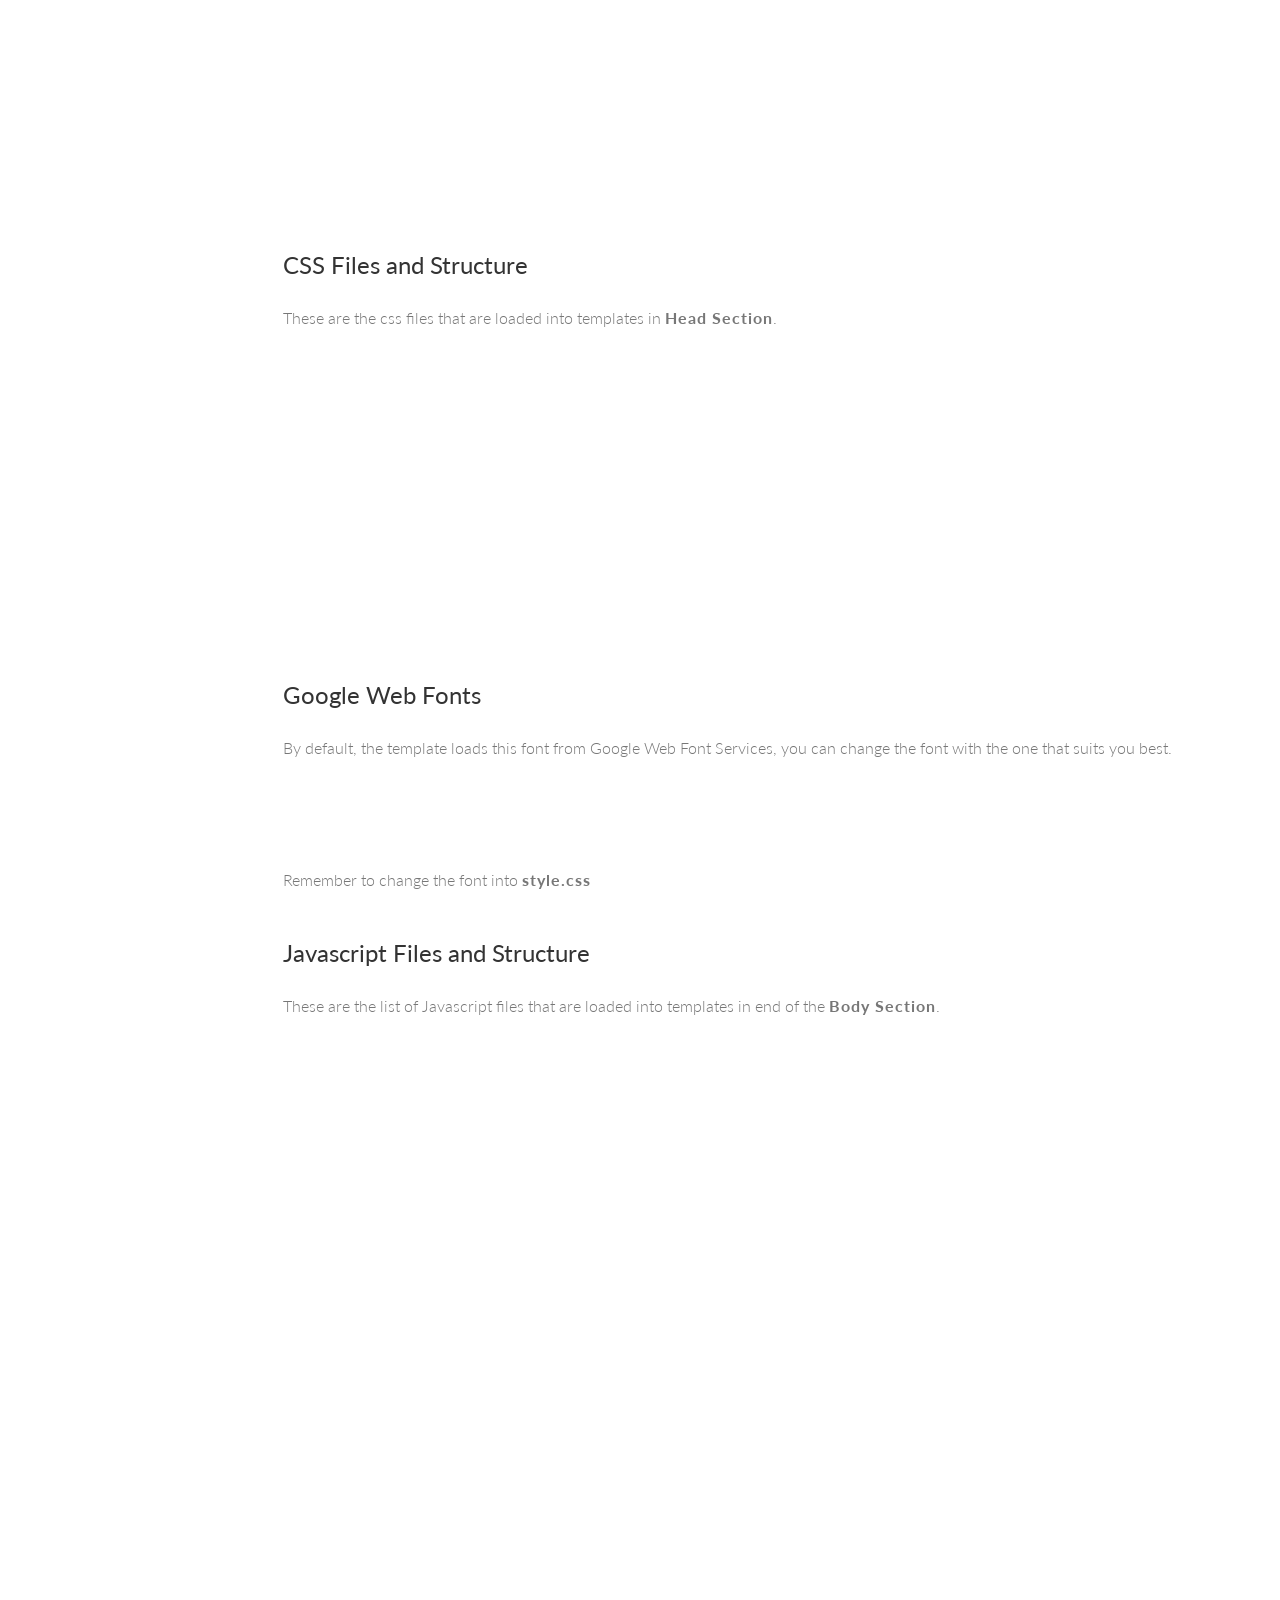
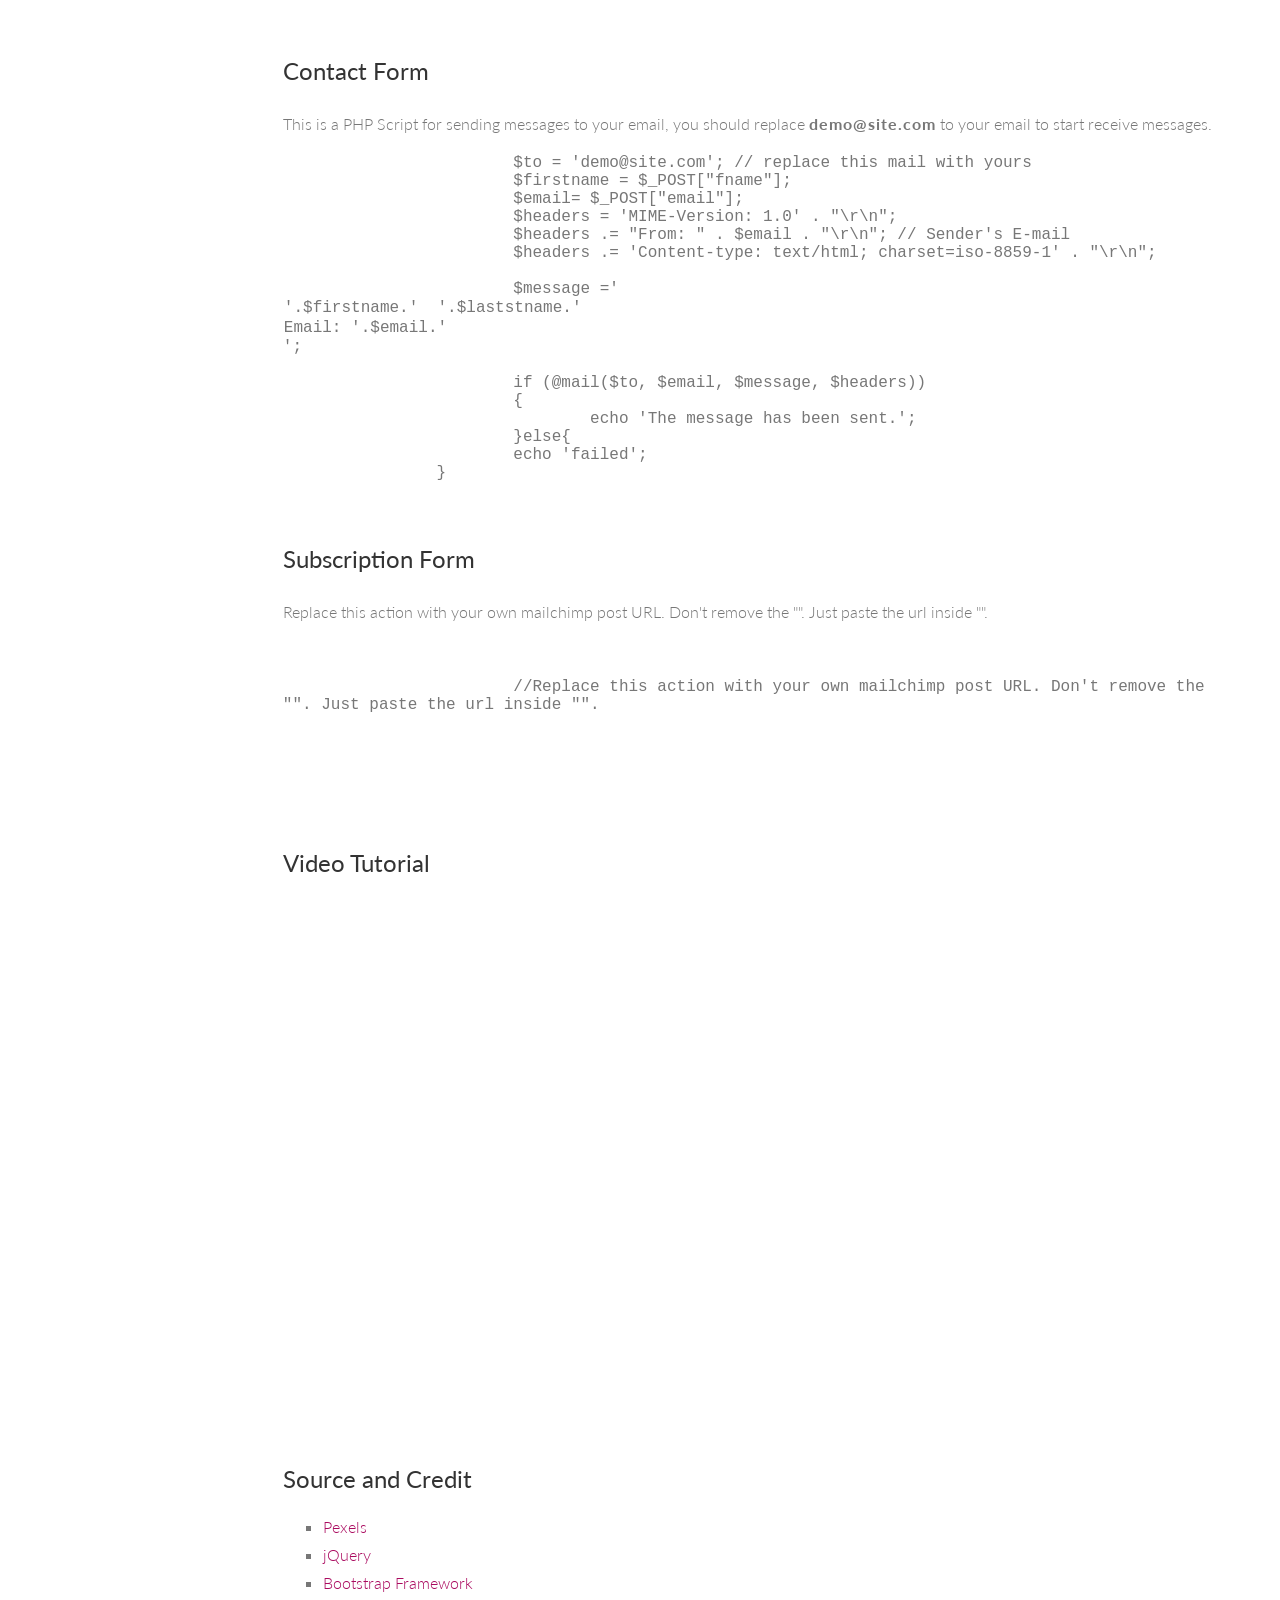
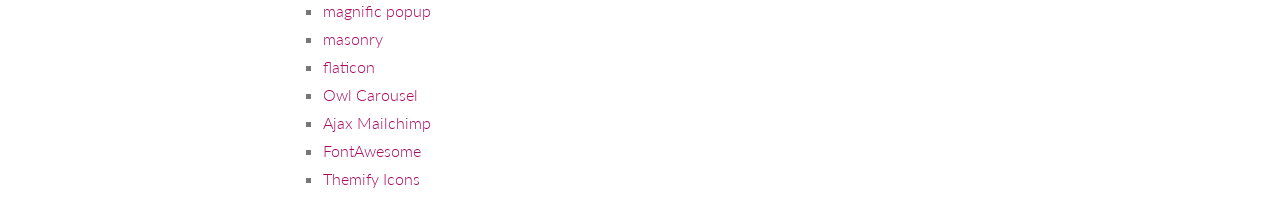
==== commit e1b667bb: "change top title" ====
--- a/travel doc/index.html
+++ b/travel doc/index.html
@@ -5,7 +5,7 @@
 <!--[if gt IE 8]><!--> <html class="no-js"> <!--<![endif]-->
 <head>
 	<meta charset="utf-8">
-	<title>Sino Robita</title>
+	<title>Sinorobita</title>
 	<meta name="description" content="">
 	<!-- Mobile Specific Meta -->
 	<meta name="viewport" content="width=device-width, initial-scale=1">
@@ -32,7 +32,7 @@
 	<aside class="left-sidebar">
 		<div class="logo">
 			<a href="#welcome">
-				<h1>Travelo</h1>
+				<h1>Sinorobita</h1>
 			</a>
 		</div>
 		<nav class="left-nav">
@@ -54,7 +54,7 @@
 		<div class="main-content">
 			<section id="welcome">
 				<div class="content-header">
-					<h1>Sino Robita</h1>
+					<h1>Sinorobita</h1>
 				</div>
 				<div class="welcome">
 					<h2 class="twenty">Welcome To Travelo</h2>
